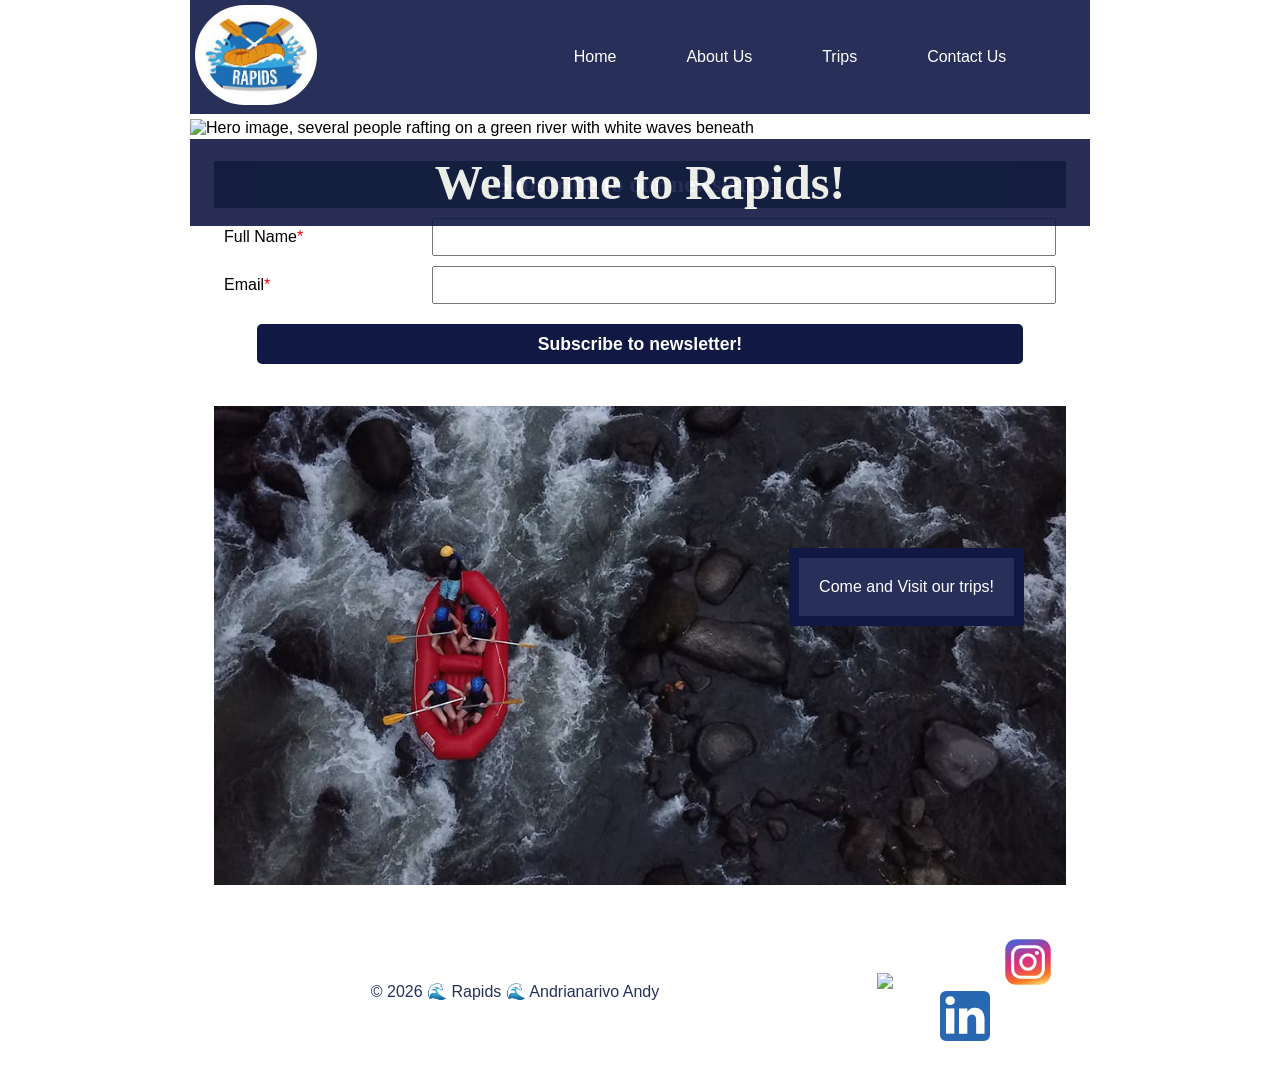
==== wwr/index.html @ 613cdc8d "Contact page employee title & wwr homepage + trips milestone" ====
<!DOCTYPE html>
<html lang="en">

<head>
    <meta charset="UTF-8">
    <meta name="viewport" content="width=device-width, initial-scale=1.0">
    <meta name="description" content="Rapids! White Water Rafting Company Homepage">
    <meta name="author" content="Andrianarivo Andy Mahery Christiano">
    <link rel="stylesheet" href="styles/rafting.css">
    <title>Rapids! Homepage</title>
</head>

<body>
    <header>
        <a href="index.html"><img src="images/wwr-logo.jpeg" alt="Whitewater Rafting Logo"></a>
        <nav>
            <ul>
                <li><a href="index.html">Home</a></li>
                <li><a href="about.html">About Us</a></li>
                <li><a href="trips.html">Trips</a></li>
                <li><a href="contact.html">Contact Us</a></li>
            </ul>
        </nav>
    </header>
    <main>
        <div class="hero">
            <h1>Welcome to Rapids!</h1>
            <img src="images/home_hero.png"
              alt="Hero image, several people rafting on a green river with white waves beneath">
        </div>
        <section>
            <h2>Subscribe to our newsletter!</h2>
            <form class="subscription-form">
                <div class="form-item">
                    <label for="fullname" aria-required="true">Full Name</label>
                    <input type="text" name="fullname" id="fullname" required>
                </div>
                <div class="form-item">
                    <label for="email" aria-required="true">Email</label>
                    <input type="email" name="fullname" id="fullname" required>
                </div>
                <div class="">

                </div>

                <div class="newsletter-button"><button type="submit">Subscribe to
                        newsletter!</button></div>
            </form>
        </section>
        <section class="call-to-action">
            <a href="trips.html">
                <img src="images/large-rafting-image.jpg"
                  alt="people rafting on a light river next to big black rocks">
            </a>
            <a href="trips.html" class="text-link">Come and Visit our trips!</a>
        </section>
    </main>
    <footer>
        <p>
            &copy; 2026 🌊 Rapids 🌊 Andrianarivo Andy
        </p>
        <nav class="socialmedia">
            <a href="https://facebook.com">
                <img src="images/facebook.svg" alt="Facebook Icon">
            </a>
            <a href="https://instagram.com">
                <img src="images/instagram.svg" alt="Instagram Icon">
            </a>
            <a href="https://linkedin.com">
                <img src="images/linkedin.svg" alt="LinkedIn Icon">
            </a>
        </nav>
    </footer>
</body>

</html>
---- wwr/styles/rafting.css ----
:root {
    --primary-color: #111844;
    --secondary-color: #38571a;
    --accent-color: #28305a;
    --text-on-colored-background: #fff;
    --body-color: #000;
    --alert: #ff0000;
    --heading-font: Georgia, "Times New Roman", serif;
    --body-font: 'Trebuchet MS',
        'Lucida Sans Unicode',
        'Lucida Grande',
        'Lucida Sans',
        Arial,
        sans-serif;
    ;
}

* {
    margin: 0;
    padding: 0;
    box-sizing: border-box;
}

body {
    font-family: var(--body-font);
    color: var(--body-color);
}

header,
main,
footer {
    max-width: 900px;
    margin: 0 auto;
}

header {
    display: grid;
    grid-template-columns: 1fr 2fr;
    align-items: center;
    background-color: var(--accent-color);
    color: var(--text-on-colored-background);
    align-items: center;
    justify-content: center;
}

header img {
    background-color: #fff;
    border-radius: 100px;
    padding: 10px;
    margin: 5px;
    max-height: 100px;
    justify-self: center;
}

nav a {
    text-decoration: none;
    color: var(--text-on-colored-background);
}

nav ul {
    list-style-type: none;
    display: flex;
    justify-content: center;
    align-items: center;
}

nav ul li {
    padding: 10px 35px;
    display: block;
    /* border: 2px solid var(--primary-color); */
}

footer {
    display: grid;
    grid-template-columns: 1fr 250px;
    /* justify-content: space-between; */
    align-items: center;
    text-align: center;
    gap: 0;
    color: var(--accent-color)
}

h1,
h2 {
    font-family: var(--heading-font);
    /* color: var(--text-on-colored-background); */
    text-align: center;
}

h1 {
    color: var(--primary-color);
}

h2 {
    background-color: var(--secondary-color);
    color: var(--text-on-colored-background);
    /* opacity: 0.8; */
    padding: 10px 20px;
    text-align: center;
}

nav,
p,
section,
article {
    margin: 16px;
    padding: 8px;
}

section {
    display: grid;
}

figure {
    max-width: 200px;
    text-align: center;
}

figure img {
    width: 150px;
    height: auto;
}

input,
textarea {
    padding: .5rem;
    font-size: 1rem;
}

label[aria-required="true"]::after {
    content: "*";
    color: var(--alert);
    font-weight: 200;
}

iframe {
    width: 100%;
    height: 100%;
}

/* Class Selectors */
/* Home page */

.subscription-form {
    align-self: center;
}

.subscription-form button {
    width: 90%;
    height: 40px;
    background-color: var(--primary-color);
    color: var(--text-on-colored-background);
    border: none;
    border-radius: 5px;
    margin: 10px auto;
    padding: 5px;
    font-weight: 700;
    font-size: 1.1em;
    justify-self: center;
}

.newsletter-button {
    text-align: center;
}

.call-to-action {
    position: relative;
}

.call-to-action img {
    position: relative;
    width: 100%;
    height: auto;
}

.call-to-action a {
    text-decoration: none;
}

.text-link {
    position: absolute;
    display: block;
    top: 150px;
    right: 50px;
    text-decoration: none;
    background-color: var(--accent-color);
    color: var(--text-on-colored-background);
    padding: 20px;
    border: 10px solid var(--primary-color);
}

.text-link:hover {
    text-decoration: solid;
}

/* About Us Page */

.socialmedia a {
    text-decoration: none;
}

.socialmedia a img {
    width: 50px;
    height: auto;
}

.hero {
    position: relative;
    margin: 5px auto;
}

.hero h1 {
    position: absolute;
    top: 20px;
    width: 100%;
    padding: 16px;
    text-align: center;
    background-color: var(--primary-color);
    opacity: .9;
    color: var(--text-on-colored-background);
    font-size: 3em;
}

.hero img {
    display: block;
    width: 100%;
    height: auto;
}

.hero article {
    position: absolute;
    bottom: 10px;
    background-color: var(--accent-color);
    opacity: 0.9;
    color: var(--text-on-colored-background);
}

.hero article img {
    float: right;
    width: 200px;
    opacity: 1;
}

.history {
    grid-template: 50px auto / repeat(3, 1fr);
}

.history h2 {
    grid-column: 2/3;
    grid-row: 1/2;
}

.history p {
    grid-row: 1/3;
}

.history img {
    margin: 10px auto;
    max-width: 220px;
    height: auto;
}

.invite {
    /* grid-template-columns: repeat(5, 20%); */
    grid-template-rows: 50px auto;
    /* gap: 10px; */
}

.invite h2 {
    grid-column: 1;
}

.invite > div {
    margin: 5px 10px;
    display: flex;
    flex-wrap: wrap;
    justify-content: space-between;
}

/* Contact Page Classes */

.contact p {
    margin: 0 auto;
    padding: 5px;
}

.info {
    display: flex;
    flex-wrap: wrap;
    width: 100%;
    justify-content: space-between;
}

.map {
    width: 50%;
}

.user-form {
    display: flex;
    flex-direction: column;
    justify-content: space-between;
    width: 41%;
}

/* submit button */
.user-form button {
    width: 90%;
    height: 40px;
    background-color: var(--primary-color);
    color: var(--text-on-colored-background);
    border: none;
    border-radius: 5px;
    margin: 10px auto;
    padding: 5px;
    font-weight: 700;
    font-size: 1.1em;
}

.user-form button:hover {
    background-color: var(--accent-color);
}

.form-item {
    display: grid;
    grid-template-columns: 1fr 3fr;
    margin: 10px;
    align-items: center;
    justify-content: end;
    text-align: start;
}

.form-message-purpose {
    display: grid;
    grid-template-columns: 80px 1fr;
    grid-template-rows: 1fr 1fr 1fr;
    gap: 10px;
    margin: 10px;
}

.form-message-purpose h3 {
    grid-row: 1/4;
    font-weight: 100;
    align-self: center;
    margin: 10px;
}

.form-message {
    display: flex;
    flex-direction: column;
    justify-content: center;
    align-items: center;
}

.form-message textarea {
    width: 100%;
    margin: 5px auto;
    resize: none;
}

.form-submit {
    text-align: center;
}

.checkbox-subscription input {
    align-self: center;
    text-align: center;
}

.serve {
    /* grid-template-columns: repeat(4, 1fr); */
    grid-template-rows: 50px auto 1fr;
}

.serve h2 {
    /* grid-column: 1/5; */
    grid-column: 1;
}

.serve p {
    /* grid-column: 1/5; */
    font-size: .5em;
    font-weight: 100;
    text-align: center;
    border-top: 1px solid #bbb;
    color: #1e1e1e;
}

.serve > div {
    margin: 5px 10px;
    display: flex;
    flex-wrap: wrap;
    justify-content: space-between;
}

.employee-title {
    font-weight: 600;
    color: var(--accent-color);
    font-size: 1.1em;
}
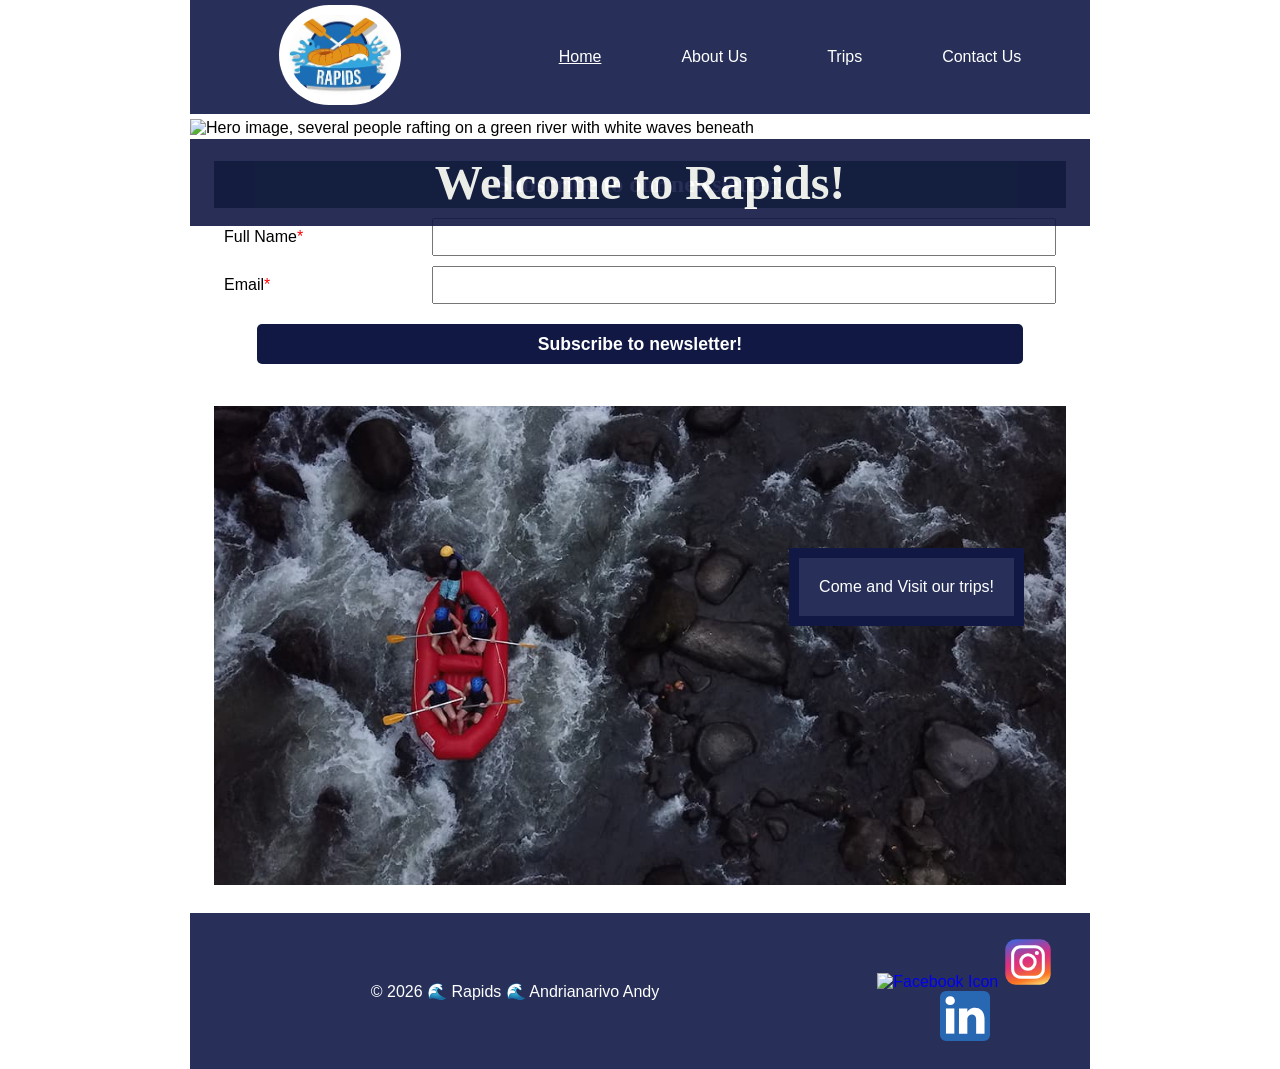
==== commit 09b73478: "wwr sstyles enhacement" ====
--- a/wwr/index.html
+++ b/wwr/index.html
@@ -15,7 +15,7 @@
         <a href="index.html"><img src="images/wwr-logo.jpeg" alt="Whitewater Rafting Logo"></a>
         <nav>
             <ul>
-                <li><a href="index.html">Home</a></li>
+                <li><a href="#" class="current-page">Home</a></li>
                 <li><a href="about.html">About Us</a></li>
                 <li><a href="trips.html">Trips</a></li>
                 <li><a href="contact.html">Contact Us</a></li>
--- a/wwr/styles/rafting.css
+++ b/wwr/styles/rafting.css
@@ -41,6 +41,7 @@
     color: var(--text-on-colored-background);
     align-items: center;
     justify-content: center;
+    text-align: center;
 }
 
 header img {
@@ -52,9 +53,17 @@
     justify-self: center;
 }
 
-nav a {
+header nav a {
     text-decoration: none;
     color: var(--text-on-colored-background);
+    padding: 15px;
+
+}
+
+header nav a:hover {
+    background-color: var(--text-on-colored-background);
+    border-radius: 5px;
+    color: #000;
 }
 
 nav ul {
@@ -65,19 +74,18 @@
 }
 
 nav ul li {
-    padding: 10px 35px;
+    padding: 10px 25px;
     display: block;
-    /* border: 2px solid var(--primary-color); */
 }
 
 footer {
     display: grid;
     grid-template-columns: 1fr 250px;
-    /* justify-content: space-between; */
     align-items: center;
     text-align: center;
     gap: 0;
-    color: var(--accent-color)
+    color: var(--text-on-colored-background);
+    background-color: var(--accent-color);
 }
 
 h1,
@@ -138,7 +146,16 @@
     height: 100%;
 }
 
+button:active {
+    transform: translate(3px, 1px);
+}
+
 /* Class Selectors */
+
+.current-page {
+    text-decoration: underline solid var(--text-on-colored-background);
+}
+
 /* Home page */
 
 .subscription-form {
@@ -159,6 +176,10 @@
     justify-self: center;
 }
 
+.subscription-form button:hover {
+    background-color: var(--accent-color);
+}
+
 .newsletter-button {
     text-align: center;
 }
@@ -376,20 +397,30 @@
     grid-column: 1;
 }
 
-.serve p {
-    /* grid-column: 1/5; */
-    font-size: .5em;
-    font-weight: 100;
-    text-align: center;
-    border-top: 1px solid #bbb;
-    color: #1e1e1e;
-}
-
 .serve > div {
     margin: 5px 10px;
     display: flex;
     flex-wrap: wrap;
     justify-content: space-between;
+}
+
+.serve figure {
+    width: 300px;
+    padding: 10px;
+    border-radius: 10px;
+    box-shadow: 5px 5px #bbb;
+    display: grid;
+    grid-template-rows: 1fr 3fr 1fr;
+    background-color: #eee;
+    text-align: center;
+}
+
+.serve figcaption {
+    align-self: center;
+}
+
+.serve img {
+    justify-self: center;
 }
 
 .employee-title {
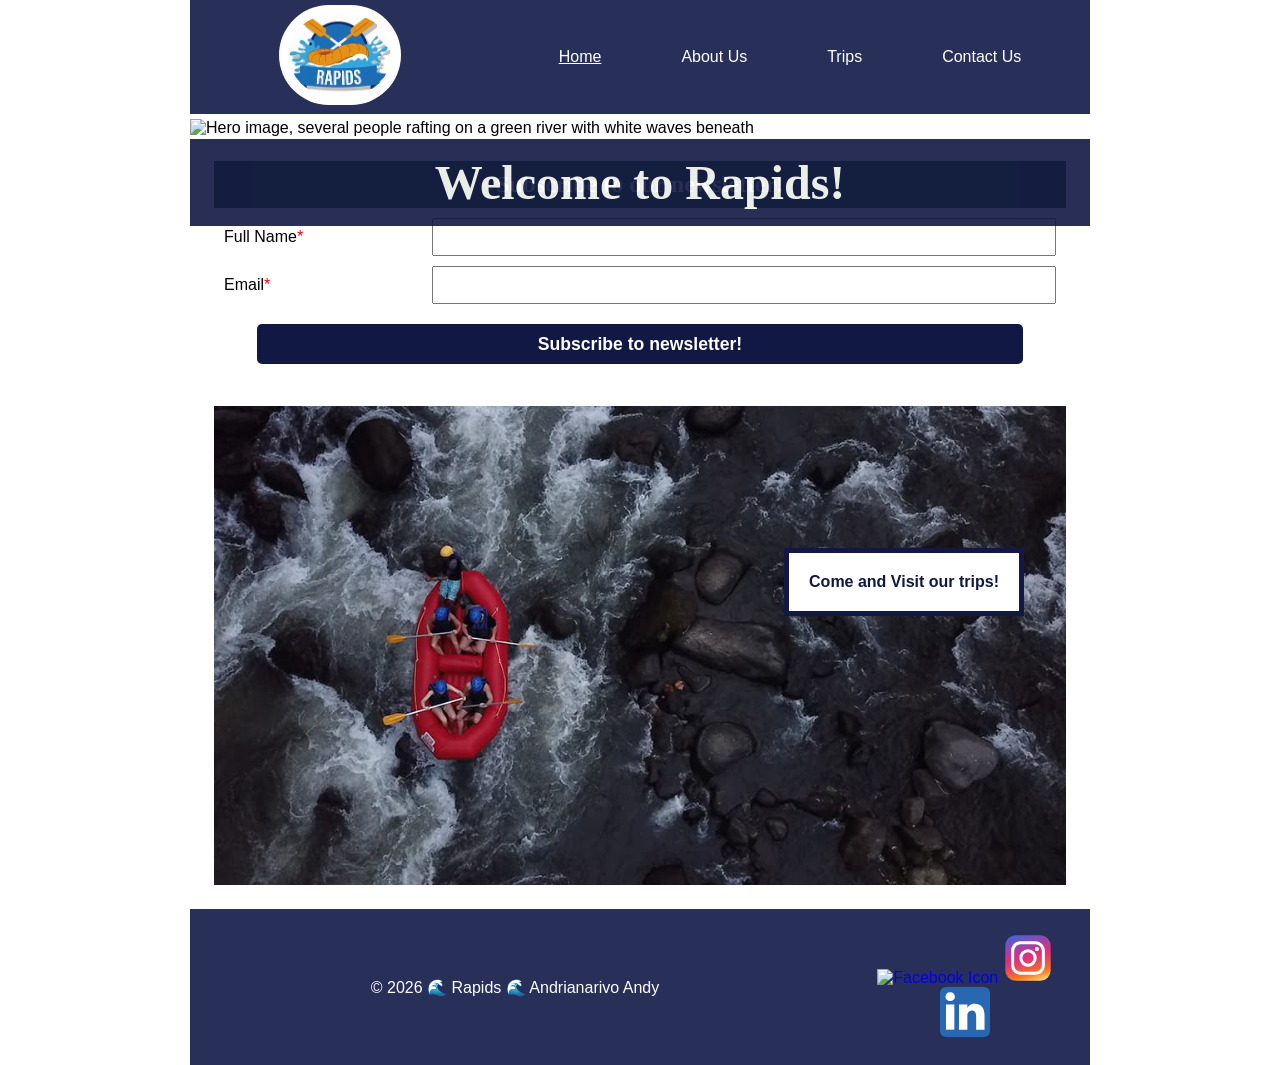
==== commit 427ec1bc: "wwr page audit correction" ====
--- a/wwr/index.html
+++ b/wwr/index.html
@@ -15,7 +15,7 @@
         <a href="index.html"><img src="images/wwr-logo.jpeg" alt="Whitewater Rafting Logo"></a>
         <nav>
             <ul>
-                <li><a href="#" class="current-page">Home</a></li>
+                <li><a href="index.html" class="current-page">Home</a></li>
                 <li><a href="about.html">About Us</a></li>
                 <li><a href="trips.html">Trips</a></li>
                 <li><a href="contact.html">Contact Us</a></li>
@@ -48,10 +48,8 @@
             </form>
         </section>
         <section class="call-to-action">
-            <a href="trips.html">
-                <img src="images/large-rafting-image.jpg"
-                  alt="people rafting on a light river next to big black rocks">
-            </a>
+            <img src="images/large-rafting-image.jpg"
+              alt="people rafting on a light river next to big black rocks">
             <a href="trips.html" class="text-link">Come and Visit our trips!</a>
         </section>
     </main>
--- a/wwr/styles/rafting.css
+++ b/wwr/styles/rafting.css
@@ -21,6 +21,11 @@
     box-sizing: border-box;
 }
 
+*::before,
+*::after {
+    box-sizing: border-box;
+}
+
 body {
     font-family: var(--body-font);
     color: var(--body-color);
@@ -204,10 +209,17 @@
     top: 150px;
     right: 50px;
     text-decoration: none;
-    background-color: var(--accent-color);
-    color: var(--text-on-colored-background);
+    background-color: var(--text-on-colored-background);
+    color: var(--primary-color);
     padding: 20px;
-    border: 10px solid var(--primary-color);
+    border: 5px solid var(--primary-color);
+    font-weight: 600;
+    transition: all .5s ease-in-out;
+}
+
+.text-link:hover {
+    background-color: var(--primary-color);
+    color: var(--text-on-colored-background);
 }
 
 .text-link:hover {
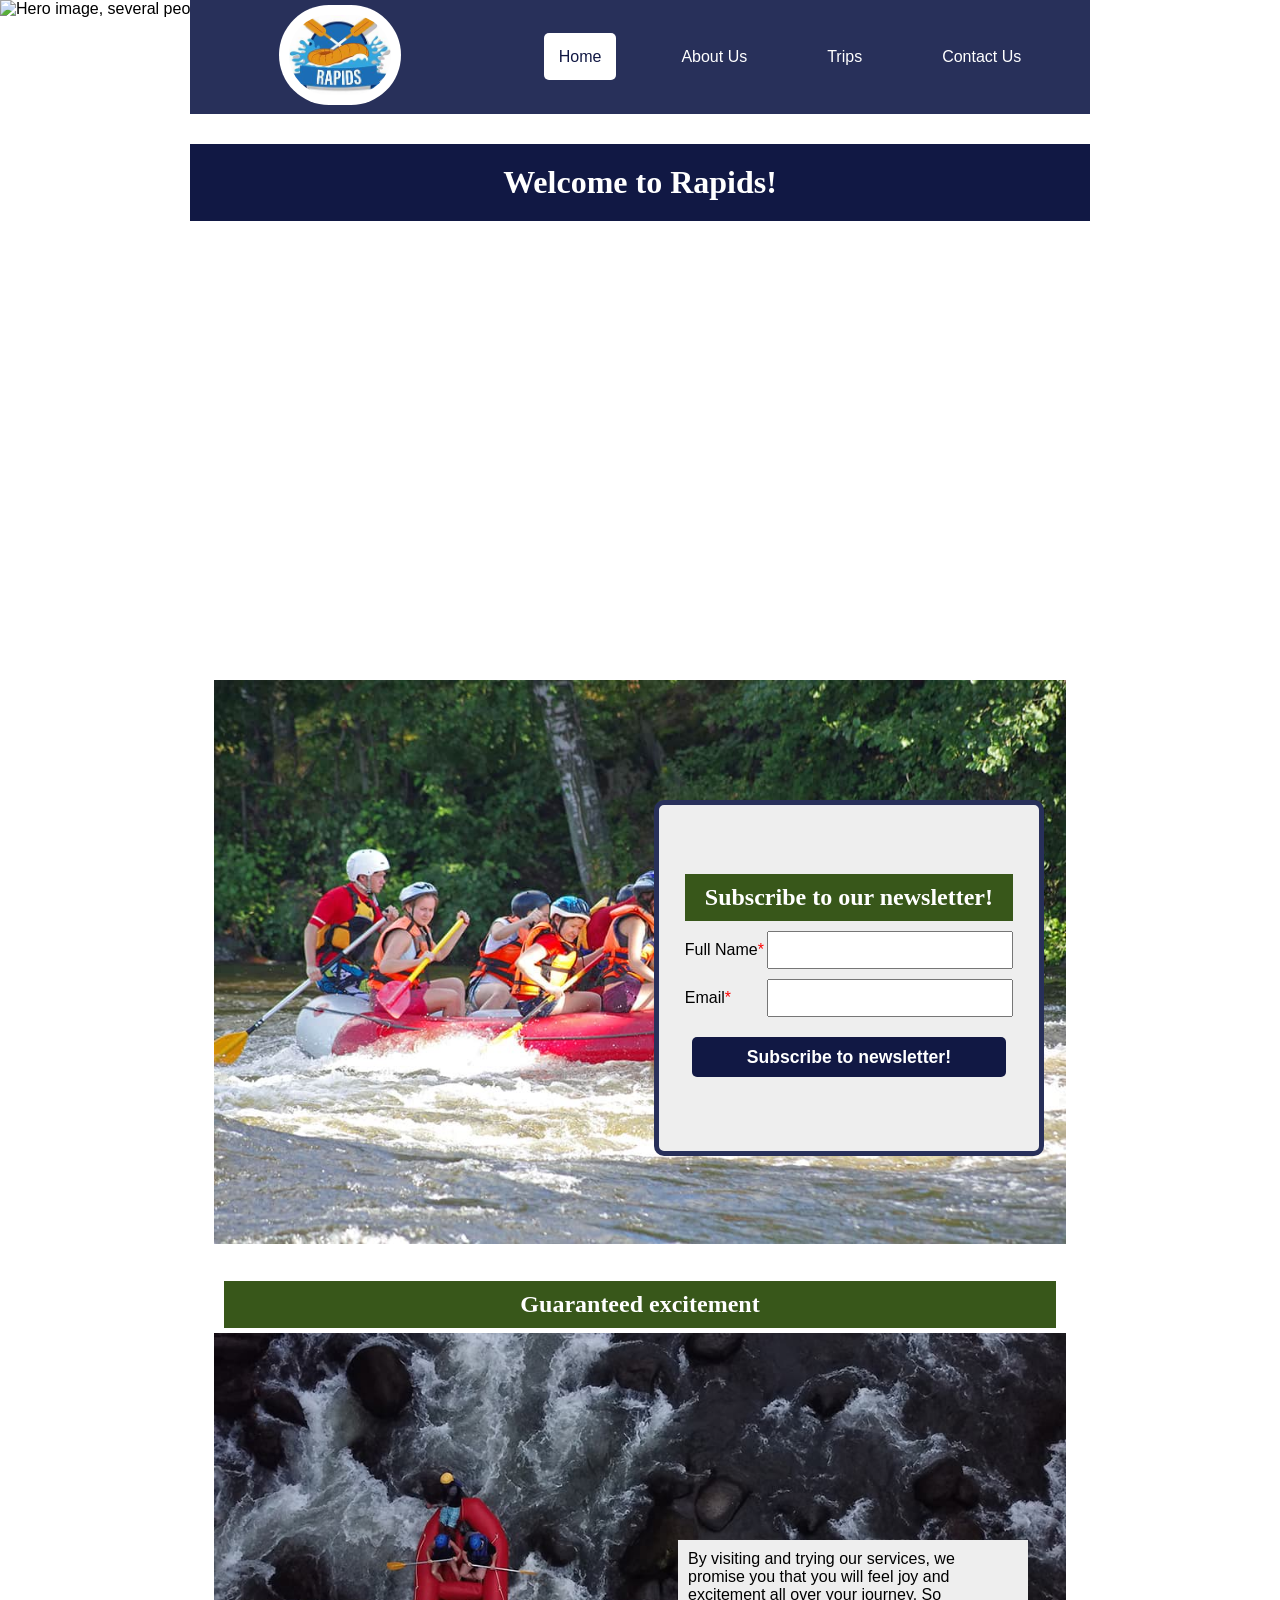
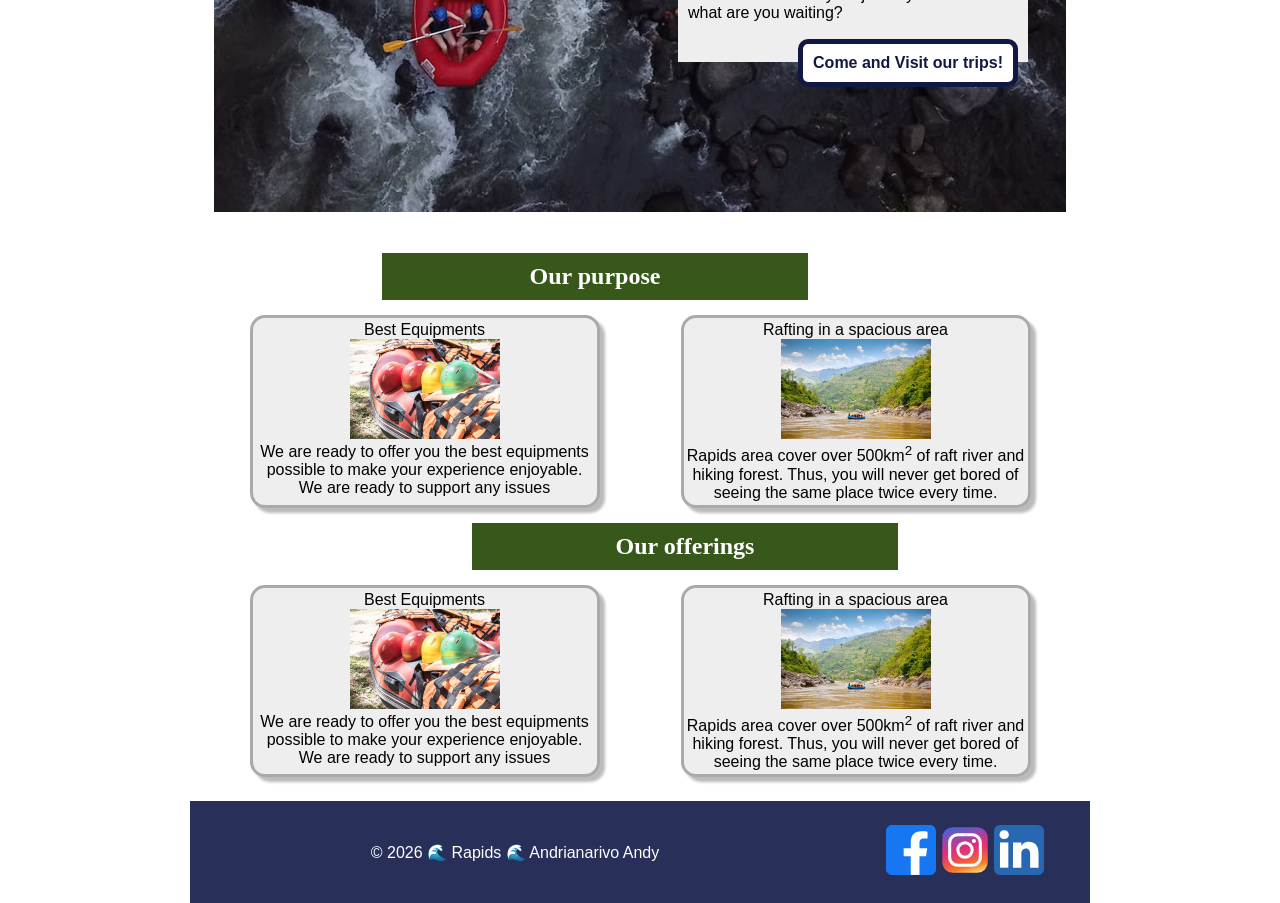
==== commit f922ffb8: "wwr homepage update" ====
--- a/wwr/index.html
+++ b/wwr/index.html
@@ -11,6 +11,9 @@
 </head>
 
 <body>
+    <img src="images/home_hero.png"
+      alt="Hero image, several people rafting on a green river with white waves beneath"
+      class="background-hero">
     <header>
         <a href="index.html"><img src="images/wwr-logo.jpeg" alt="Whitewater Rafting Logo"></a>
         <nav>
@@ -23,34 +26,83 @@
         </nav>
     </header>
     <main>
-        <div class="hero">
-            <h1>Welcome to Rapids!</h1>
-            <img src="images/home_hero.png"
-              alt="Hero image, several people rafting on a green river with white waves beneath">
+        <div class="home-hero">
+            <h1 class="hero-title">Welcome to Rapids!</h1>
         </div>
-        <section>
-            <h2>Subscribe to our newsletter!</h2>
-            <form class="subscription-form">
-                <div class="form-item">
-                    <label for="fullname" aria-required="true">Full Name</label>
-                    <input type="text" name="fullname" id="fullname" required>
-                </div>
-                <div class="form-item">
-                    <label for="email" aria-required="true">Email</label>
-                    <input type="email" name="fullname" id="fullname" required>
-                </div>
-                <div class="">
+        <section class="home-subscribe">
+            <img src="images/home-background.jpg"
+              alt="form image background, people rafting in front of a forest">
+            <div class="home-subscribe-box">
+                <h2>Subscribe to our newsletter!</h2>
+                <form class="subscription-form">
+                    <div class="form-item">
+                        <label for="fullname" aria-required="true">Full Name</label>
+                        <input type="text" name="fullname" id="fullname" required>
+                    </div>
+                    <div class="form-item">
+                        <label for="email" aria-required="true">Email</label>
+                        <input type="email" name="fullname" id="fullname" required>
+                    </div>
+                    <div class="">
 
-                </div>
+                    </div>
 
-                <div class="newsletter-button"><button type="submit">Subscribe to
-                        newsletter!</button></div>
-            </form>
+                    <div class="newsletter-button"><button type="submit">Subscribe to
+                            newsletter!</button></div>
+                </form>
+            </div>
         </section>
         <section class="call-to-action">
+            <h2>Guaranteed excitement</h2>
             <img src="images/large-rafting-image.jpg"
               alt="people rafting on a light river next to big black rocks">
-            <a href="trips.html" class="text-link">Come and Visit our trips!</a>
+            <p>
+                By visiting and trying our services, we promise you that you will feel joy and
+                excitement all over your journey. So what are you waiting?
+                <a href="trips.html" class="text-link">Come and Visit our trips!</a>
+            </p>
+        </section>
+        <section class="purpose-offerings">
+            <h2>Our purpose</h2>
+            <figure>
+                <figcaption class="figure-title">Best Equipments</figcaption>
+                <img src="images/offerings1.jpg" alt="rafting equipment in use">
+                <figcaption>
+                    We are ready to offer you the best equipments possible to make your experience
+                    enjoyable.
+                    We are ready to support any issues
+                </figcaption>
+            </figure>
+
+            <figure>
+                <figcaption>Rafting in a spacious area</figcaption>
+                <img src="images/offerings2.jpg"
+                  alt="boat in the middle of a river with an hill in the background">
+                <figcaption>
+                    Rapids area cover over 500km<sup>2</sup> of raft river and hiking forest. Thus,
+                    you will never get bored of seeing the same place twice every time.
+                </figcaption>
+            </figure>
+            <h2>Our offerings</h2>
+            <figure>
+                <figcaption class="figure-title">Best Equipments</figcaption>
+                <img src="images/offerings1.jpg" alt="rafting equipment in use">
+                <figcaption>
+                    We are ready to offer you the best equipments possible to make your experience
+                    enjoyable.
+                    We are ready to support any issues
+                </figcaption>
+            </figure>
+
+            <figure>
+                <figcaption>Rafting in a spacious area</figcaption>
+                <img src="images/offerings2.jpg"
+                  alt="boat in the middle of a river with an hill in the background">
+                <figcaption>
+                    Rapids area cover over 500km<sup>2</sup> of raft river and hiking forest. Thus,
+                    you will never get bored of seeing the same place twice every time.
+                </figcaption>
+            </figure>
         </section>
     </main>
     <footer>
--- a/wwr/styles/rafting.css
+++ b/wwr/styles/rafting.css
@@ -5,6 +5,8 @@
     --text-on-colored-background: #fff;
     --body-color: #000;
     --alert: #ff0000;
+    --box-background-color: #eee;
+    --box-shadow-figure: 5px 5px 3px #bbb;
     --heading-font: Georgia, "Times New Roman", serif;
     --body-font: 'Trebuchet MS',
         'Lucida Sans Unicode',
@@ -62,13 +64,16 @@
     text-decoration: none;
     color: var(--text-on-colored-background);
     padding: 15px;
+    transition: transform 1s ease;
+    transform: scale(1);
 
 }
 
 header nav a:hover {
     background-color: var(--text-on-colored-background);
     border-radius: 5px;
-    color: #000;
+    color: var(--primary-color);
+    transform: scale(1.5);
 }
 
 nav ul {
@@ -81,6 +86,12 @@
 nav ul li {
     padding: 10px 25px;
     display: block;
+    transform: scale(1);
+    transition: transform 250ms ease;
+}
+
+nav ul li:hover {
+    transform: scale(1.2);
 }
 
 footer {
@@ -110,6 +121,7 @@
     /* opacity: 0.8; */
     padding: 10px 20px;
     text-align: center;
+    margin: 5px 10px;
 }
 
 nav,
@@ -151,17 +163,65 @@
     height: 100%;
 }
 
+button {
+    transition: transform 100ms linear;
+}
+
 button:active {
-    transform: translate(3px, 1px);
+    transform: scale(0.96);
 }
 
 /* Class Selectors */
 
 .current-page {
-    text-decoration: underline solid var(--text-on-colored-background);
+    background-color: var(--text-on-colored-background);
+    color: var(--primary-color);
+    border-radius: 5px;
 }
 
 /* Home page */
+
+.background-hero {
+    position: absolute;
+    /* top: 10px; */
+    width: 100%;
+    height: auto;
+    z-index: -100;
+    overflow: hidden;
+}
+
+.hero-title {
+    color: var(--text-on-colored-background);
+    background-color: var(--primary-color);
+    padding: 20px 5px;
+    margin-top: 30px;
+    justify-self: center;
+}
+
+.home-hero {
+    height: 40vw;
+    align-items: center;
+    justify-content: center;
+}
+
+.home-subscribe {
+    position: relative
+}
+
+.home-subscribe img {
+    width: 100%;
+    height: auto;
+}
+
+.home-subscribe-box {
+    position: absolute;
+    background-color: var(--box-background-color);
+    border: 5px solid var(--accent-color);
+    top: 10vw;
+    right: 30px;
+    border-radius: 10px;
+    padding: 4rem 1rem;
+}
 
 .subscription-form {
     align-self: center;
@@ -181,7 +241,7 @@
     justify-self: center;
 }
 
-.subscription-form button:hover {
+.subscription-form button:is(:focus, :hover) {
     background-color: var(--accent-color);
 }
 
@@ -190,6 +250,7 @@
 }
 
 .call-to-action {
+    display: block;
     position: relative;
 }
 
@@ -199,22 +260,29 @@
     height: auto;
 }
 
-.call-to-action a {
-    text-decoration: none;
+.call-to-action p {
+    position: absolute;
+    top: 20vw;
+    right: 30px;
+    background-color: var(--box-background-color);
+    width: 350px;
+    padding: 10px 50px 40px 10px;
+    text-align: start;
 }
 
 .text-link {
     position: absolute;
+    right: 10px;
+    bottom: -25px;
     display: block;
-    top: 150px;
-    right: 50px;
     text-decoration: none;
     background-color: var(--text-on-colored-background);
     color: var(--primary-color);
-    padding: 20px;
+    padding: 10px;
     border: 5px solid var(--primary-color);
+    border-radius: 10px;
     font-weight: 600;
-    transition: all .5s ease-in-out;
+    transition: all 250ms ease-in-out;
 }
 
 .text-link:hover {
@@ -222,8 +290,39 @@
     color: var(--text-on-colored-background);
 }
 
-.text-link:hover {
-    text-decoration: solid;
+.purpose-offerings {
+    grid-template-columns: repeat(2, 1fr);
+    place-items: center;
+    gap: 10px;
+}
+
+.purpose-offerings h2 {
+    grid-column: 1/3;
+    width: 50%;
+    justify-self: center;
+}
+
+.purpose-offerings h2:nth-child(odd) {
+    margin-right: 100px;
+}
+
+.purpose-offerings h2:nth-child(even) {
+    margin-left: 100px;
+}
+
+.purpose-offerings figure {
+    background-color: var(--box-background-color);
+    box-shadow: var(--box-shadow-figure);
+    border-radius: 15px;
+    border: 3px solid #aaa;
+    padding: 3px;
+    min-width: 350px;
+    height: 100%;
+    transition: transform 500ms ease;
+}
+
+.purpose-offerings figure:hover {
+    transform: scale(1.1);
 }
 
 /* About Us Page */
@@ -349,7 +448,7 @@
     font-size: 1.1em;
 }
 
-.user-form button:hover {
+.user-form button:is(:focus, :hover) {
     background-color: var(--accent-color);
 }
 
@@ -420,10 +519,10 @@
     width: 300px;
     padding: 10px;
     border-radius: 10px;
-    box-shadow: 5px 5px #bbb;
+    box-shadow: var(--box-shadow-figure);
     display: grid;
     grid-template-rows: 1fr 3fr 1fr;
-    background-color: #eee;
+    background-color: var(--box-background-color);
     text-align: center;
 }
 
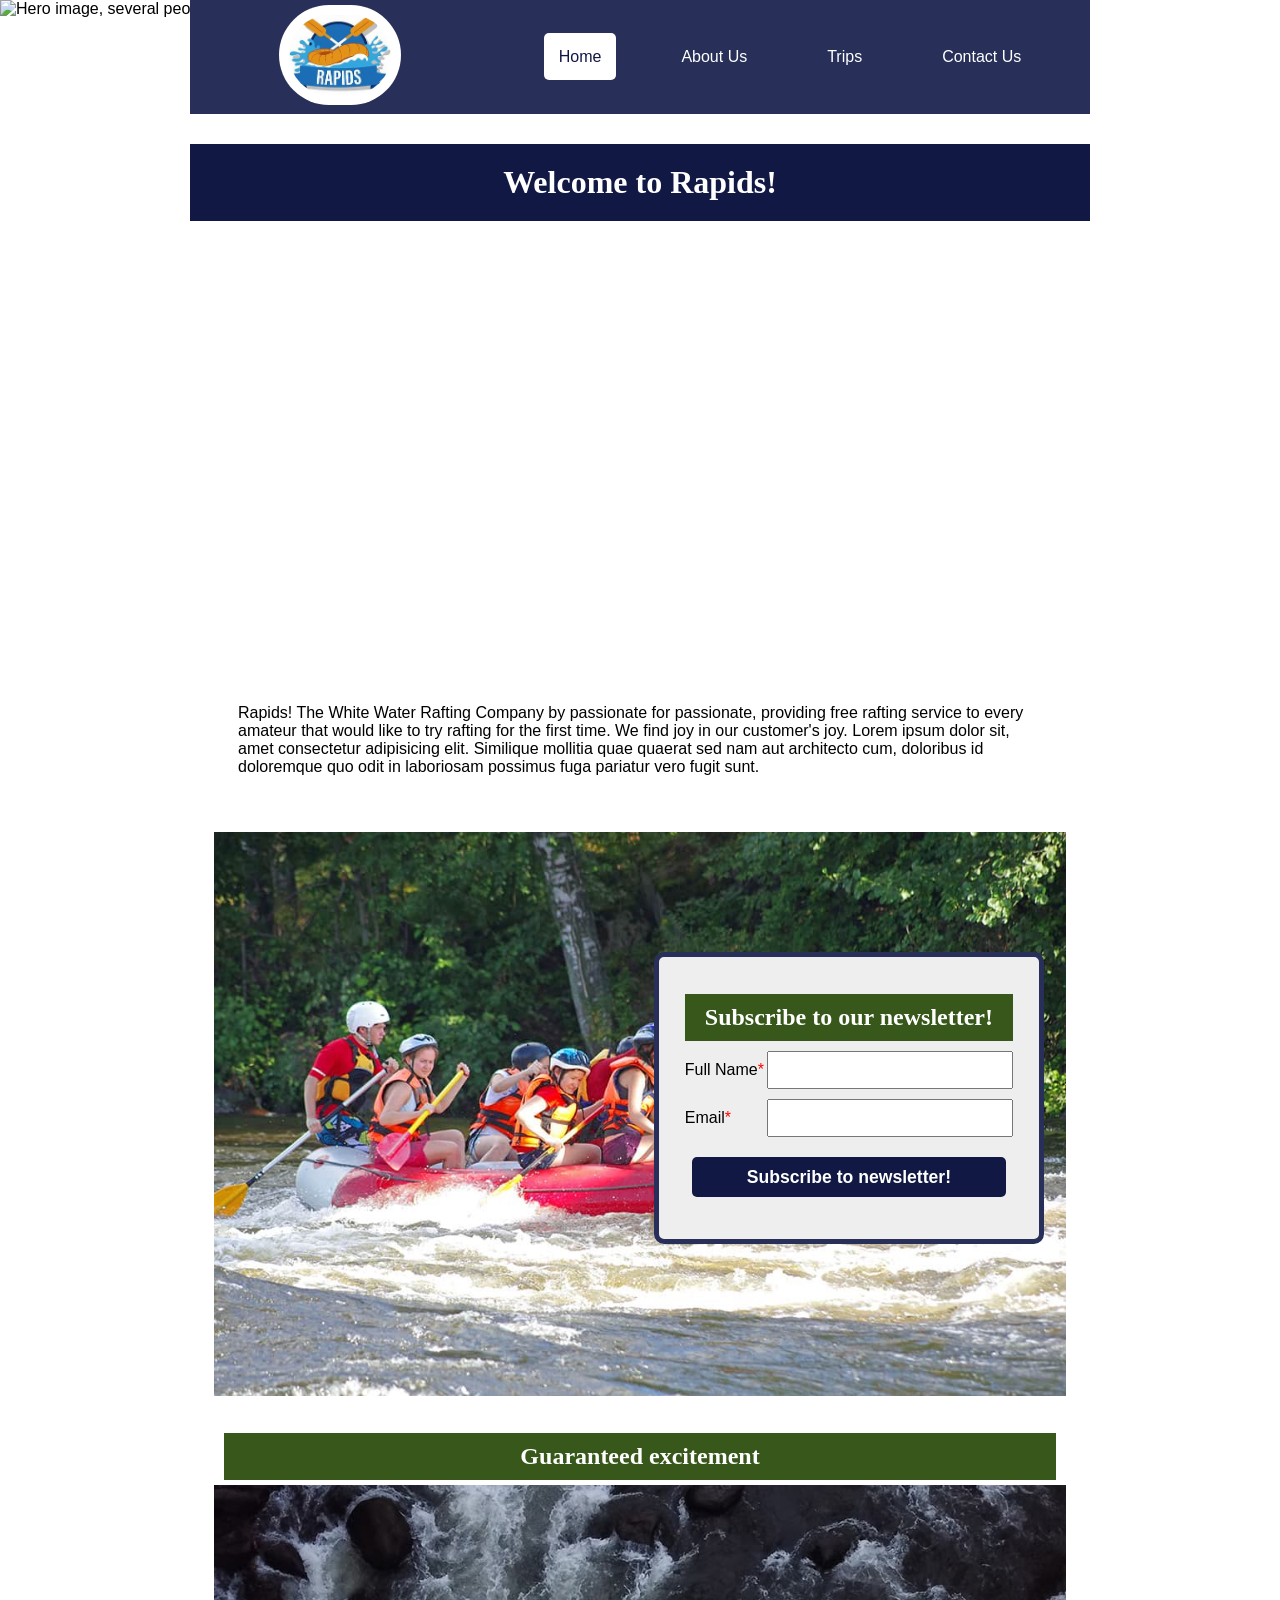
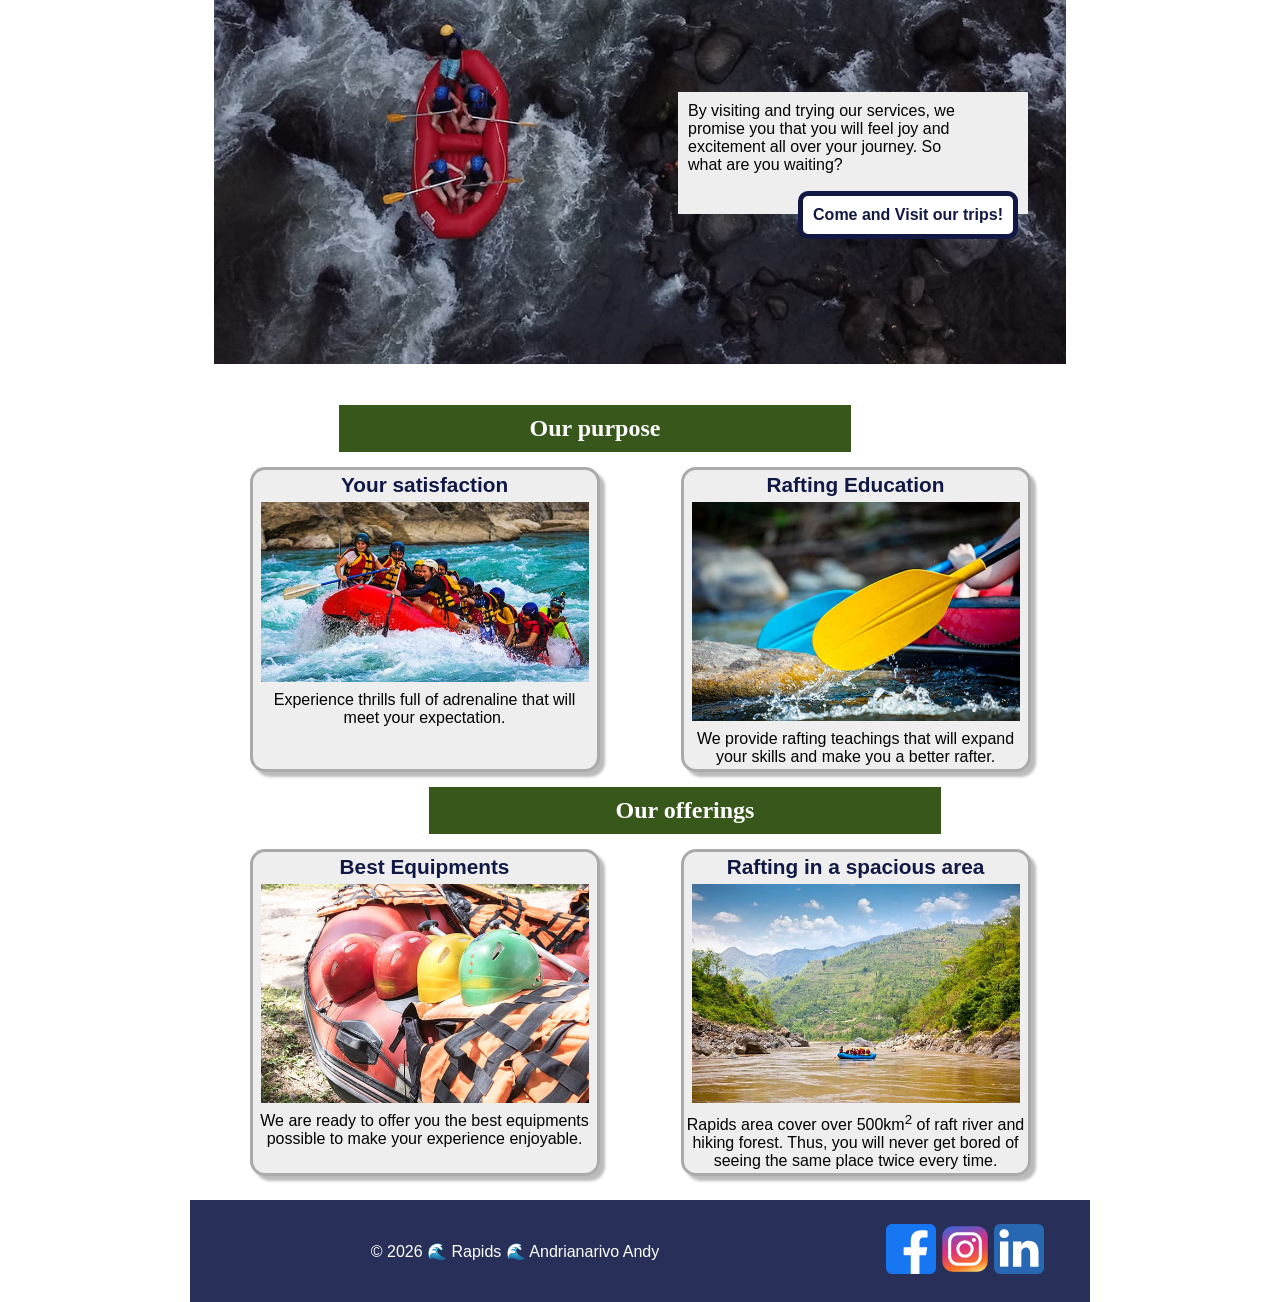
==== commit a73e7640: "wwr final draft" ====
--- a/wwr/index.html
+++ b/wwr/index.html
@@ -6,6 +6,7 @@
     <meta name="viewport" content="width=device-width, initial-scale=1.0">
     <meta name="description" content="Rapids! White Water Rafting Company Homepage">
     <meta name="author" content="Andrianarivo Andy Mahery Christiano">
+    <link rel="icon" href="images/favicon.png" type="image/x-icon">
     <link rel="stylesheet" href="styles/rafting.css">
     <title>Rapids! Homepage</title>
 </head>
@@ -29,6 +30,17 @@
         <div class="home-hero">
             <h1 class="hero-title">Welcome to Rapids!</h1>
         </div>
+        <section>
+            <p class="company-description">
+                Rapids! The White Water Rafting Company by passionate for passionate, providing free
+                rafting service to
+                every amateur that would like to try rafting for the first time. We find joy in our
+                customer's joy.
+                Lorem ipsum dolor sit, amet consectetur adipisicing elit. Similique mollitia quae
+                quaerat sed nam aut architecto cum, doloribus id doloremque quo odit in laboriosam
+                possimus fuga pariatur vero fugit sunt.
+            </p>
+        </section>
         <section class="home-subscribe">
             <img src="images/home-background.jpg"
               alt="form image background, people rafting in front of a forest">
@@ -65,22 +77,19 @@
         <section class="purpose-offerings">
             <h2>Our purpose</h2>
             <figure>
-                <figcaption class="figure-title">Best Equipments</figcaption>
-                <img src="images/offerings1.jpg" alt="rafting equipment in use">
+                <figcaption class="figure-title">Your satisfaction</figcaption>
+                <img src="images/purpose1.jpg" alt="many people enjoying rafting on a river">
                 <figcaption>
-                    We are ready to offer you the best equipments possible to make your experience
-                    enjoyable.
-                    We are ready to support any issues
+                    Experience thrills full of adrenaline that will meet your expectation.
                 </figcaption>
             </figure>
 
             <figure>
-                <figcaption>Rafting in a spacious area</figcaption>
-                <img src="images/offerings2.jpg"
-                  alt="boat in the middle of a river with an hill in the background">
+                <figcaption class="figure-title">Rafting Education</figcaption>
+                <img src="images/purpose2.jpg" alt="two paddles in use near a smooth rock">
                 <figcaption>
-                    Rapids area cover over 500km<sup>2</sup> of raft river and hiking forest. Thus,
-                    you will never get bored of seeing the same place twice every time.
+                    We provide rafting teachings that will expand your skills and make you a better
+                    rafter.
                 </figcaption>
             </figure>
             <h2>Our offerings</h2>
@@ -90,12 +99,11 @@
                 <figcaption>
                     We are ready to offer you the best equipments possible to make your experience
                     enjoyable.
-                    We are ready to support any issues
                 </figcaption>
             </figure>
 
             <figure>
-                <figcaption>Rafting in a spacious area</figcaption>
+                <figcaption class="figure-title">Rafting in a spacious area</figcaption>
                 <img src="images/offerings2.jpg"
                   alt="boat in the middle of a river with an hill in the background">
                 <figcaption>
--- a/wwr/styles/rafting.css
+++ b/wwr/styles/rafting.css
@@ -105,13 +105,15 @@
 }
 
 h1,
-h2 {
+h2,
+h3 {
     font-family: var(--heading-font);
     /* color: var(--text-on-colored-background); */
     text-align: center;
 }
 
-h1 {
+h1,
+h3 {
     color: var(--primary-color);
 }
 
@@ -220,7 +222,7 @@
     top: 10vw;
     right: 30px;
     border-radius: 10px;
-    padding: 4rem 1rem;
+    padding: 2rem 1rem;
 }
 
 .subscription-form {
@@ -298,7 +300,7 @@
 
 .purpose-offerings h2 {
     grid-column: 1/3;
-    width: 50%;
+    width: 60%;
     justify-self: center;
 }
 
@@ -322,7 +324,19 @@
 }
 
 .purpose-offerings figure:hover {
-    transform: scale(1.1);
+    transform: scale(1.05);
+}
+
+.purpose-offerings img {
+    width: 100%;
+    height: auto;
+    padding: 5px;
+}
+
+.figure-title {
+    color: var(--primary-color);
+    font-weight: 600;
+    font-size: 1.3em;
 }
 
 /* About Us Page */
@@ -538,4 +552,40 @@
     font-weight: 600;
     color: var(--accent-color);
     font-size: 1.1em;
+}
+
+/* Trips page */
+
+.trips-call-to-action {
+    position: relative;
+}
+
+.trips-call-to-action img {
+    width: 100%;
+}
+
+.trips-call-to-action p {
+    position: absolute;
+    top: 20vw;
+    left: 30px;
+    background-color: var(--box-background-color);
+    width: 350px;
+    padding: 10px 50px 40px 10px;
+    text-align: start;
+}
+
+.trips {
+    width: 100%;
+    grid-template-columns: 1fr 1fr;
+    align-items: center;
+    gap: 20px;
+}
+
+.trips {
+    justify-items: center;
+}
+
+.trips img {
+    max-width: 100%;
+    height: auto;
 }
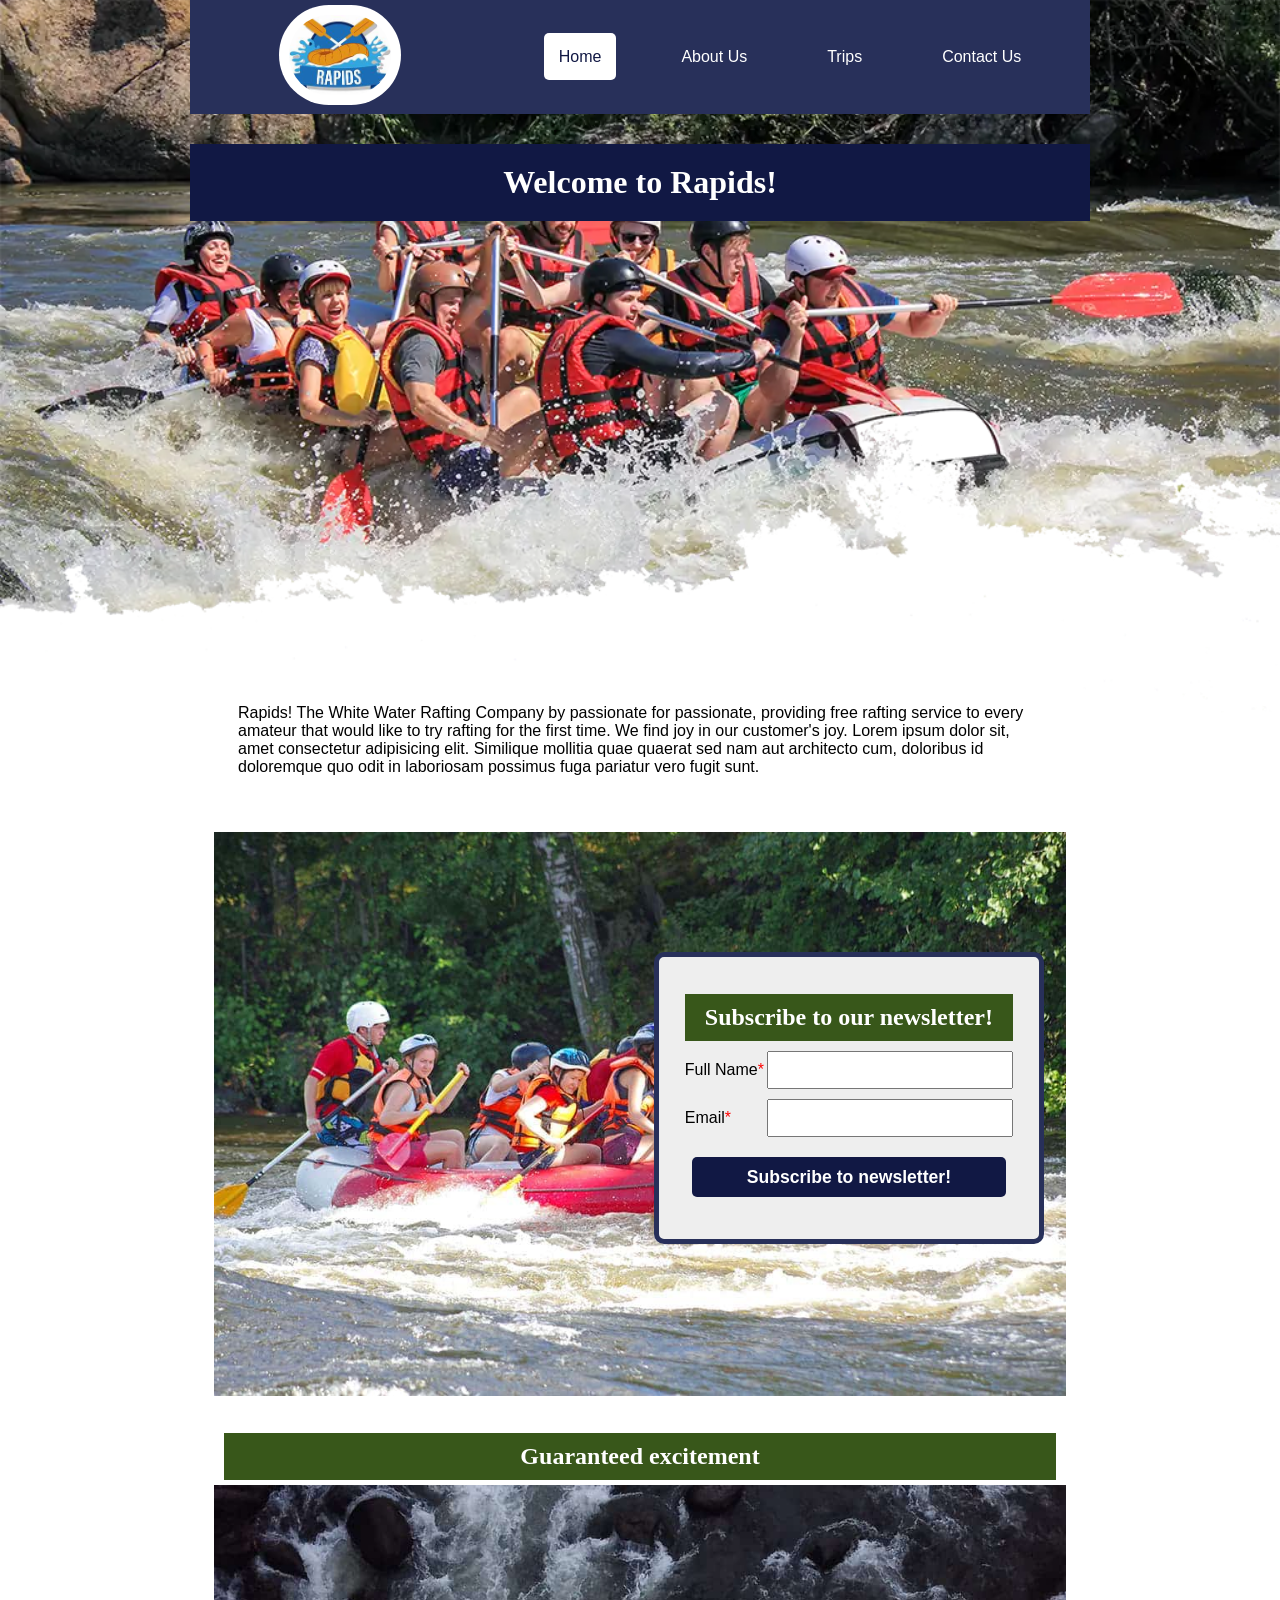
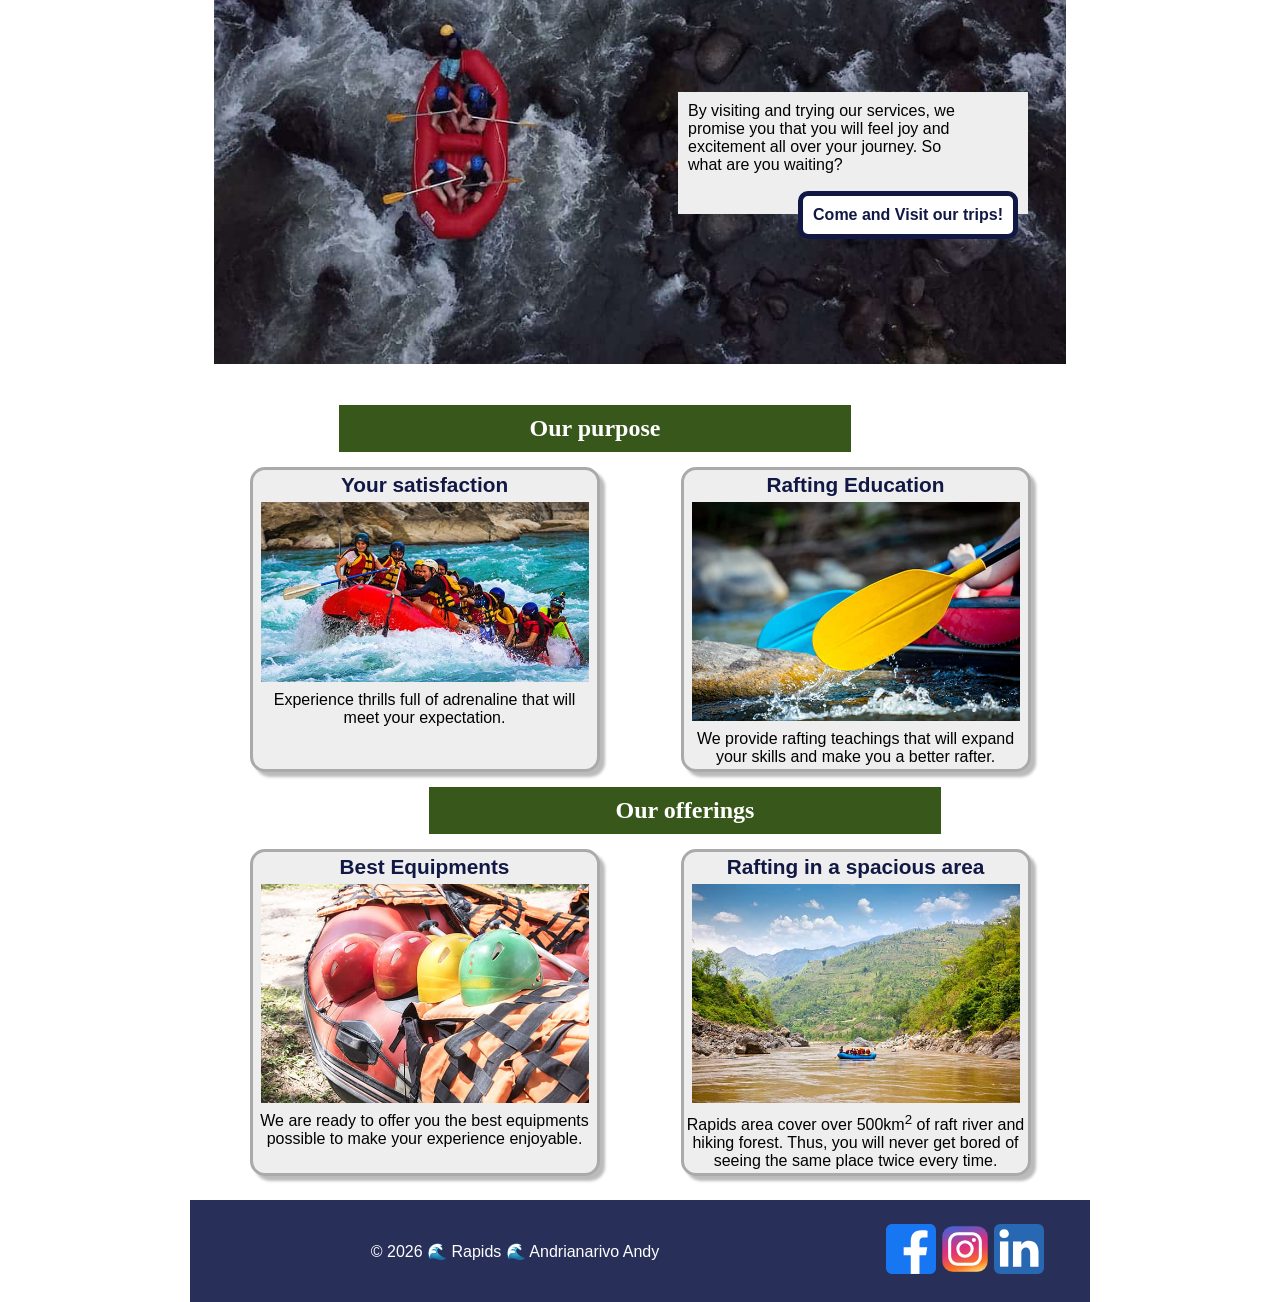
==== commit a6bc21b6: "wwr pages correction W4" ====
--- a/wwr/index.html
+++ b/wwr/index.html
@@ -12,7 +12,7 @@
 </head>
 
 <body>
-    <img src="images/home_hero.png"
+    <img src="images/home_hero.webp"
       alt="Hero image, several people rafting on a green river with white waves beneath"
       class="background-hero">
     <header>
--- a/wwr/styles/rafting.css
+++ b/wwr/styles/rafting.css
@@ -514,7 +514,8 @@
 
 .serve {
     /* grid-template-columns: repeat(4, 1fr); */
-    grid-template-rows: 50px auto 1fr;
+    grid-template-rows: auto auto;
+    width: 100%;
 }
 
 .serve h2 {
@@ -538,6 +539,12 @@
     grid-template-rows: 1fr 3fr 1fr;
     background-color: var(--box-background-color);
     text-align: center;
+    transition: all 250ms ease;
+}
+
+.serve figure:hover {
+    transform: scale(1.2);
+    box-shadow: 1px 1px 1px #bbb;
 }
 
 .serve figcaption {
